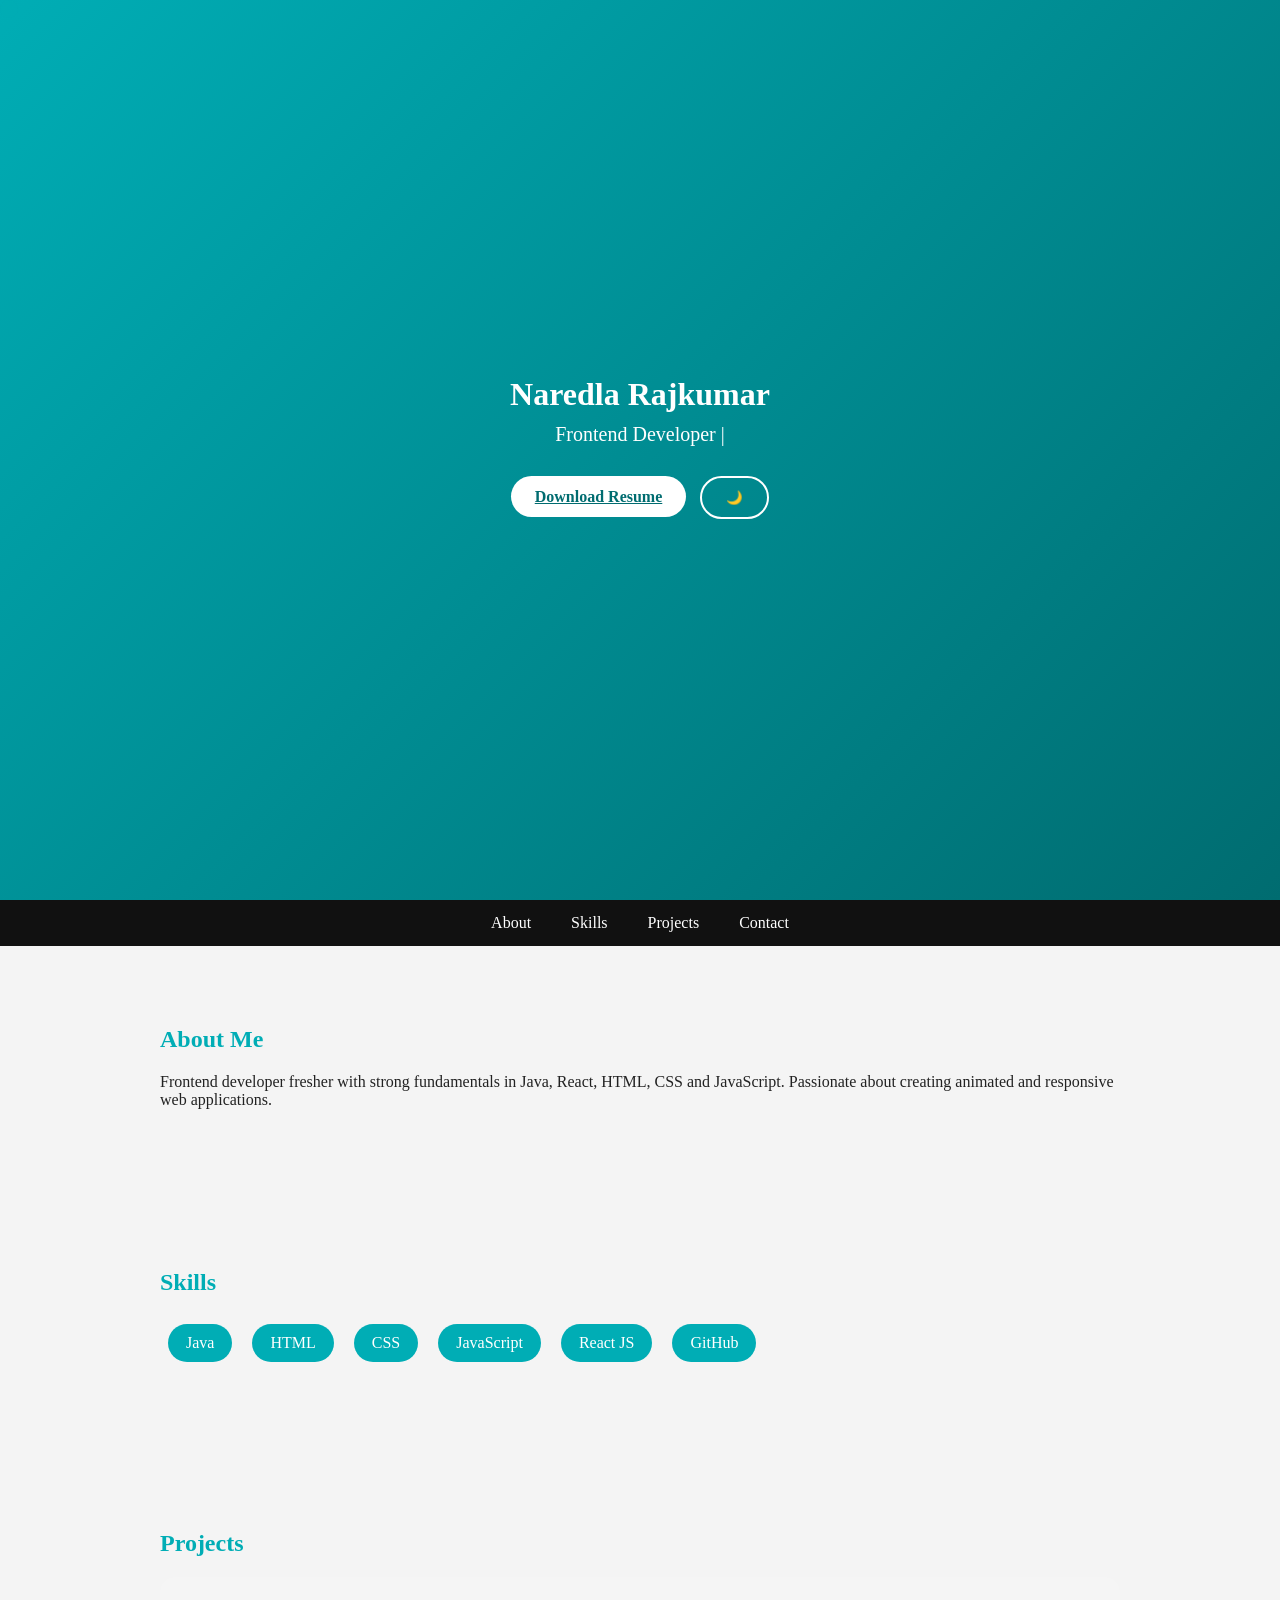
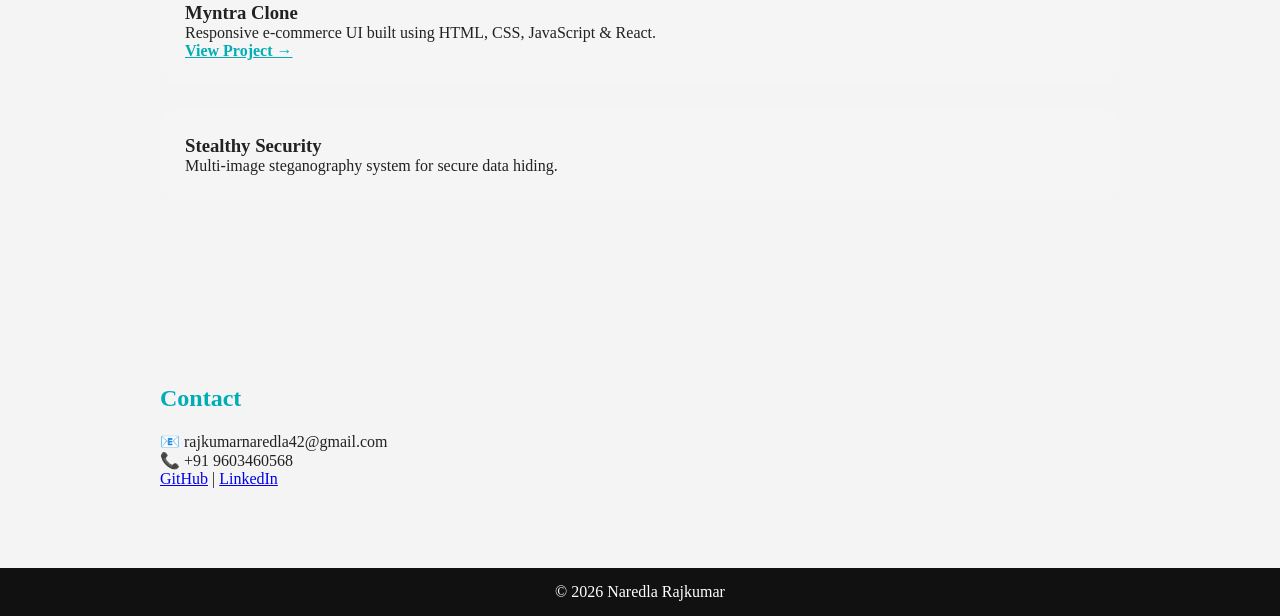
==== index.html @ a672ea50 "Add files via upload" ====
<!DOCTYPE html>
<html lang="en">
<head>
<meta charset="UTF-8">
<meta name="viewport" content="width=device-width, initial-scale=1.0">
<title>Naredla Rajkumar | Portfolio</title>
<link rel="stylesheet" href="style.css">
</head>

<body class="light">

<div id="progress"></div>
<div class="cursor"></div>

<header>
  <h1>Naredla Rajkumar</h1>
  <p class="typing"></p>

  <div class="buttons">
    <a href="resume.pdf" download class="btn">Download Resume</a>
    <button class="btn-outline" onclick="toggleTheme()">🌙</button>
  </div>
</header>

<nav>
  <a href="#about">About</a>
  <a href="#skills">Skills</a>
  <a href="#projects">Projects</a>
  <a href="#contact">Contact</a>
</nav>

<section id="about" class="fade">
  <h2>About Me</h2>
  <p>
    Frontend developer fresher with strong fundamentals in Java, React,
    HTML, CSS and JavaScript. Passionate about creating animated and
    responsive web applications.
  </p>
</section>

<section id="skills" class="fade">
  <h2>Skills</h2>
  <div class="skills">
    <span>Java</span>
    <span>HTML</span>
    <span>CSS</span>
    <span>JavaScript</span>
    <span>React JS</span>
    <span>GitHub</span>
  </div>
</section>

<section id="projects" class="fade">
  <h2>Projects</h2>

  <div class="card">
    <h3>Myntra Clone</h3>
    <p>Responsive e-commerce UI built using HTML, CSS, JavaScript & React.</p>
    <a href="https://github.com/rajkumarnaredla/first-project/" target="_blank">
      View Project →
    </a>
  </div>

  <div class="card">
    <h3>Stealthy Security</h3>
    <p>Multi-image steganography system for secure data hiding.</p>
  </div>
</section>

<section id="contact" class="fade">
  <h2>Contact</h2>
  <p>📧 rajkumarnaredla42@gmail.com</p>
  <p>📞 +91 9603460568</p>
  <p>
    <a href="https://github.com/rajkumarnaredla" target="_blank">GitHub</a> |
    <a href="https://linkedin.com/in/rajkumar-naredla-920941324" target="_blank">LinkedIn</a>
  </p>
</section>

<footer>
  <p>© 2026 Naredla Rajkumar</p>
</footer>

<script src="script.js"></script>
</body>
</html>
---- style.css ----
* {
  margin: 0;
  padding: 0;
  box-sizing: border-box;
}

html {
  scroll-behavior: smooth;
}

:root {
  --primary: #00adb5;
  --dark: #0f0f0f;
  --light: #f4f4f4;
}

/* Scroll Progress */
#progress {
  position: fixed;
  top: 0;
  left: 0;
  height: 4px;
  width: 0;
  background: var(--primary);
  z-index: 999;
}

/* Cursor Glow */
.cursor {
  width: 18px;
  height: 18px;
  background: rgba(0,173,181,0.4);
  border-radius: 50%;
  position: fixed;
  pointer-events: none;
  z-index: 1000;
}

/* Theme */
body.light {
  background: var(--light);
  color: #222;
}

body.dark {
  background: var(--dark);
  color: #eee;
}

/* Header */
header {
  min-height: 100vh;
  background: linear-gradient(135deg,#00adb5,#006c70);
  color: white;
  display: flex;
  flex-direction: column;
  align-items: center;
  justify-content: center;
  text-align: center;
}

.typing {
  margin-top: 10px;
  font-size: 20px;
}

/* Buttons */
.buttons {
  margin-top: 25px;
}

.btn, .btn-outline {
  padding: 12px 24px;
  border-radius: 30px;
  border: none;
  cursor: pointer;
  margin: 5px;
  font-weight: bold;
}

.btn {
  background: white;
  color: #006c70;
}

.btn-outline {
  background: transparent;
  border: 2px solid white;
  color: white;
}

/* Navbar */
nav {
  position: sticky;
  top: 0;
  background: #111;
  display: flex;
  justify-content: center;
}

nav a {
  color: white;
  padding: 14px 20px;
  text-decoration: none;
}

nav a:hover {
  background: var(--primary);
}

/* Sections */
section {
  max-width: 1000px;
  margin: auto;
  padding: 80px 20px;
}

h2 {
  color: var(--primary);
  margin-bottom: 20px;
}

/* Skills */
.skills span {
  display: inline-block;
  margin: 8px;
  padding: 10px 18px;
  border-radius: 30px;
  background: var(--primary);
  color: white;
  animation: float 3s infinite;
}

@keyframes float {
  0% { transform: translateY(0); }
  50% { transform: translateY(-8px); }
  100% { transform: translateY(0); }
}

/* Cards */
.card {
  background: rgba(255,255,255,0.1);
  padding: 25px;
  border-radius: 15px;
  margin-bottom: 25px;
  transition: transform 0.3s;
}

.card:hover {
  transform: scale(1.05);
}

.card a {
  color: var(--primary);
  font-weight: bold;
}

/* Fade Animation */
.fade {
  opacity: 0;
  transform: translateY(40px);
  transition: 0.8s;
}

.fade.show {
  opacity: 1;
  transform: translateY(0);
}

/* Footer */
footer {
  background: #111;
  color: white;
  text-align: center;
  padding: 15px;
}
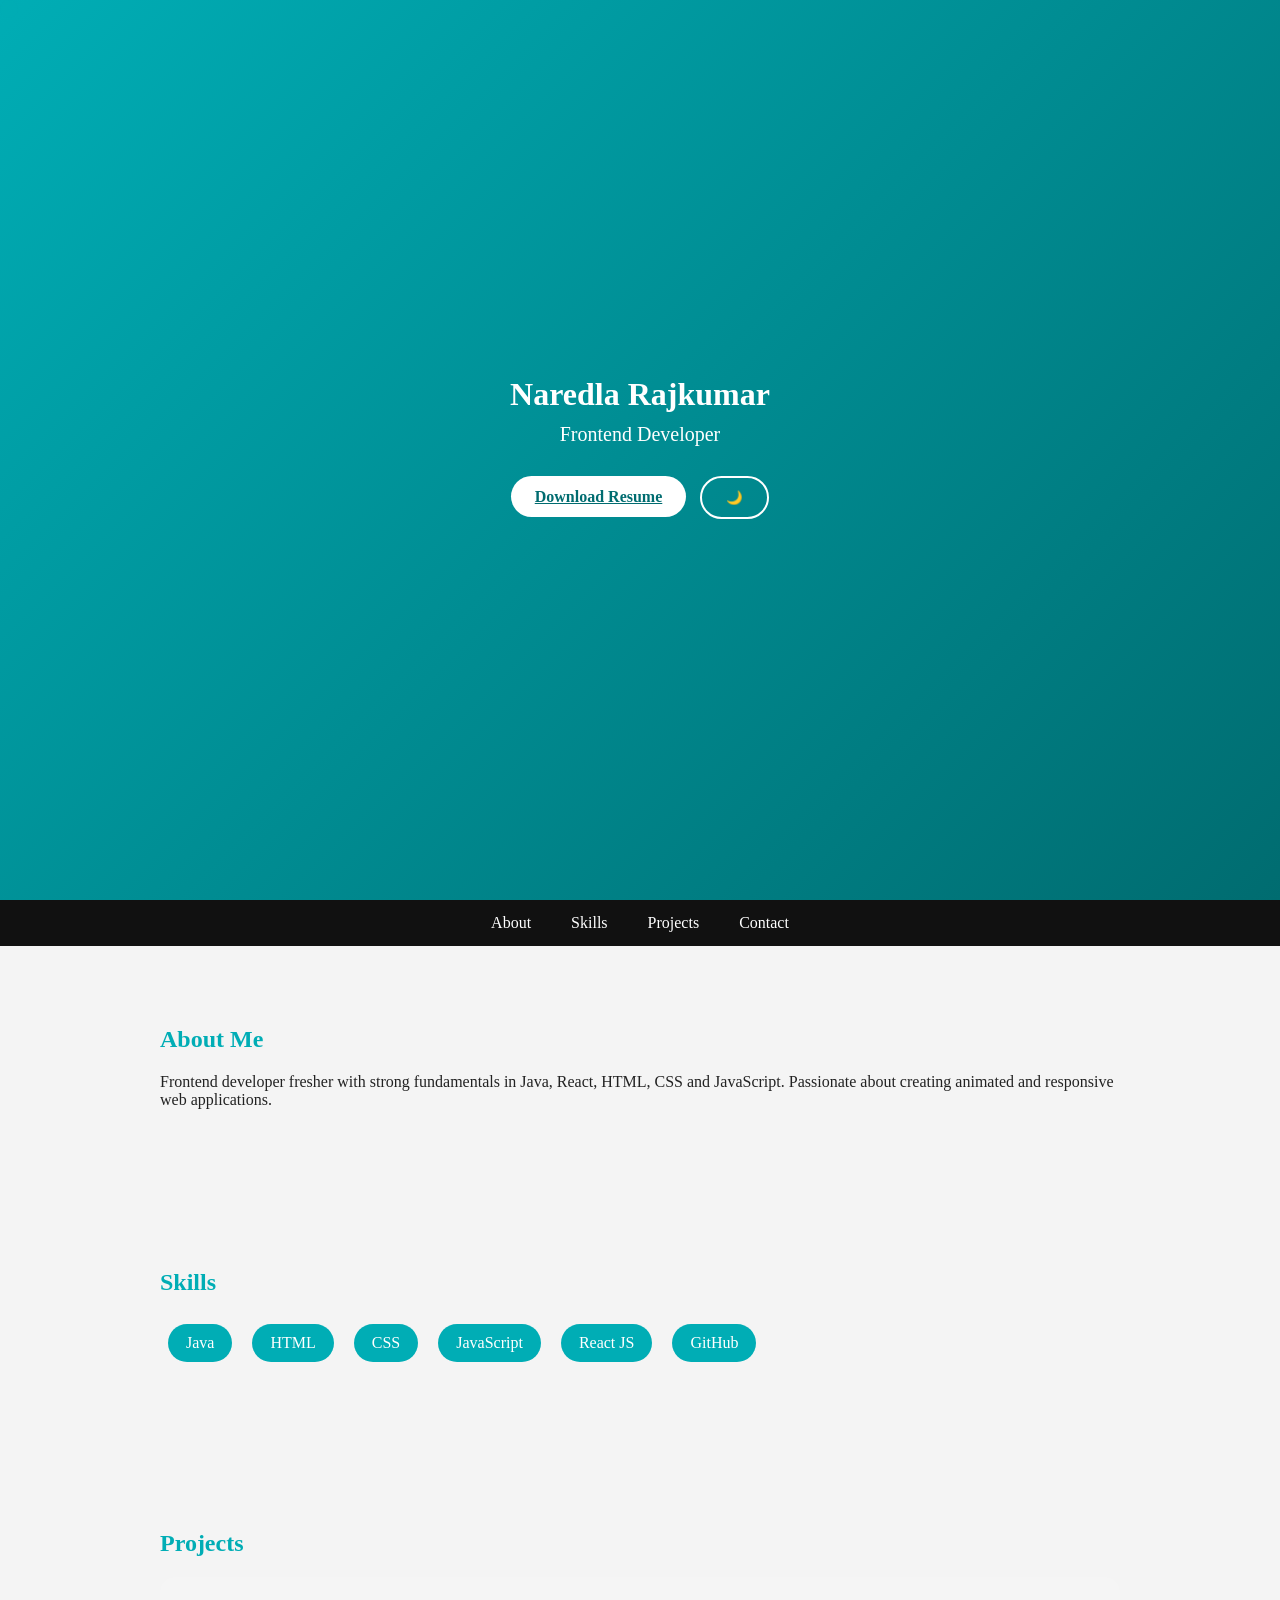
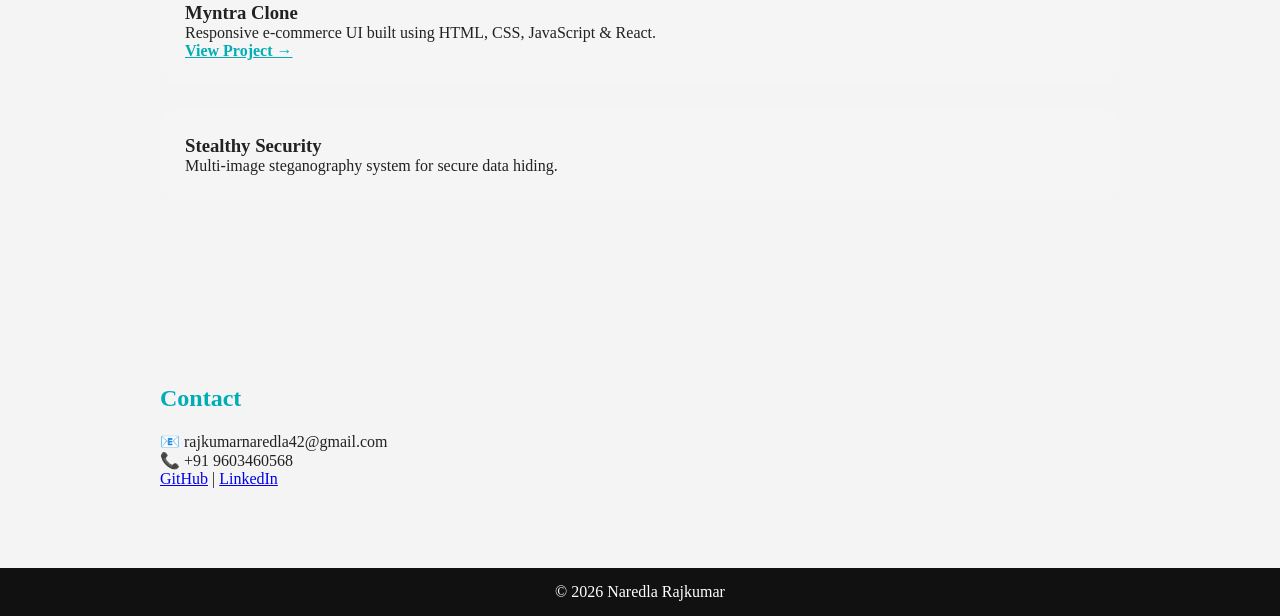
==== commit de942482: "Fix resume link and maintain HTML structure Updated the resume download link and ensured proper HTML" ====
--- a/index.html
+++ b/index.html
@@ -17,7 +17,7 @@
   <p class="typing"></p>
 
   <div class="buttons">
-    <a href="resume.pdf" download class="btn">Download Resume</a>
+    <a href="Raj kumar Resume.pdf" download class="btn">Download Resume</a>
     <button class="btn-outline" onclick="toggleTheme()">🌙</button>
   </div>
 </header>
@@ -84,3 +84,4 @@
 <script src="script.js"></script>
 </body>
 </html>
+
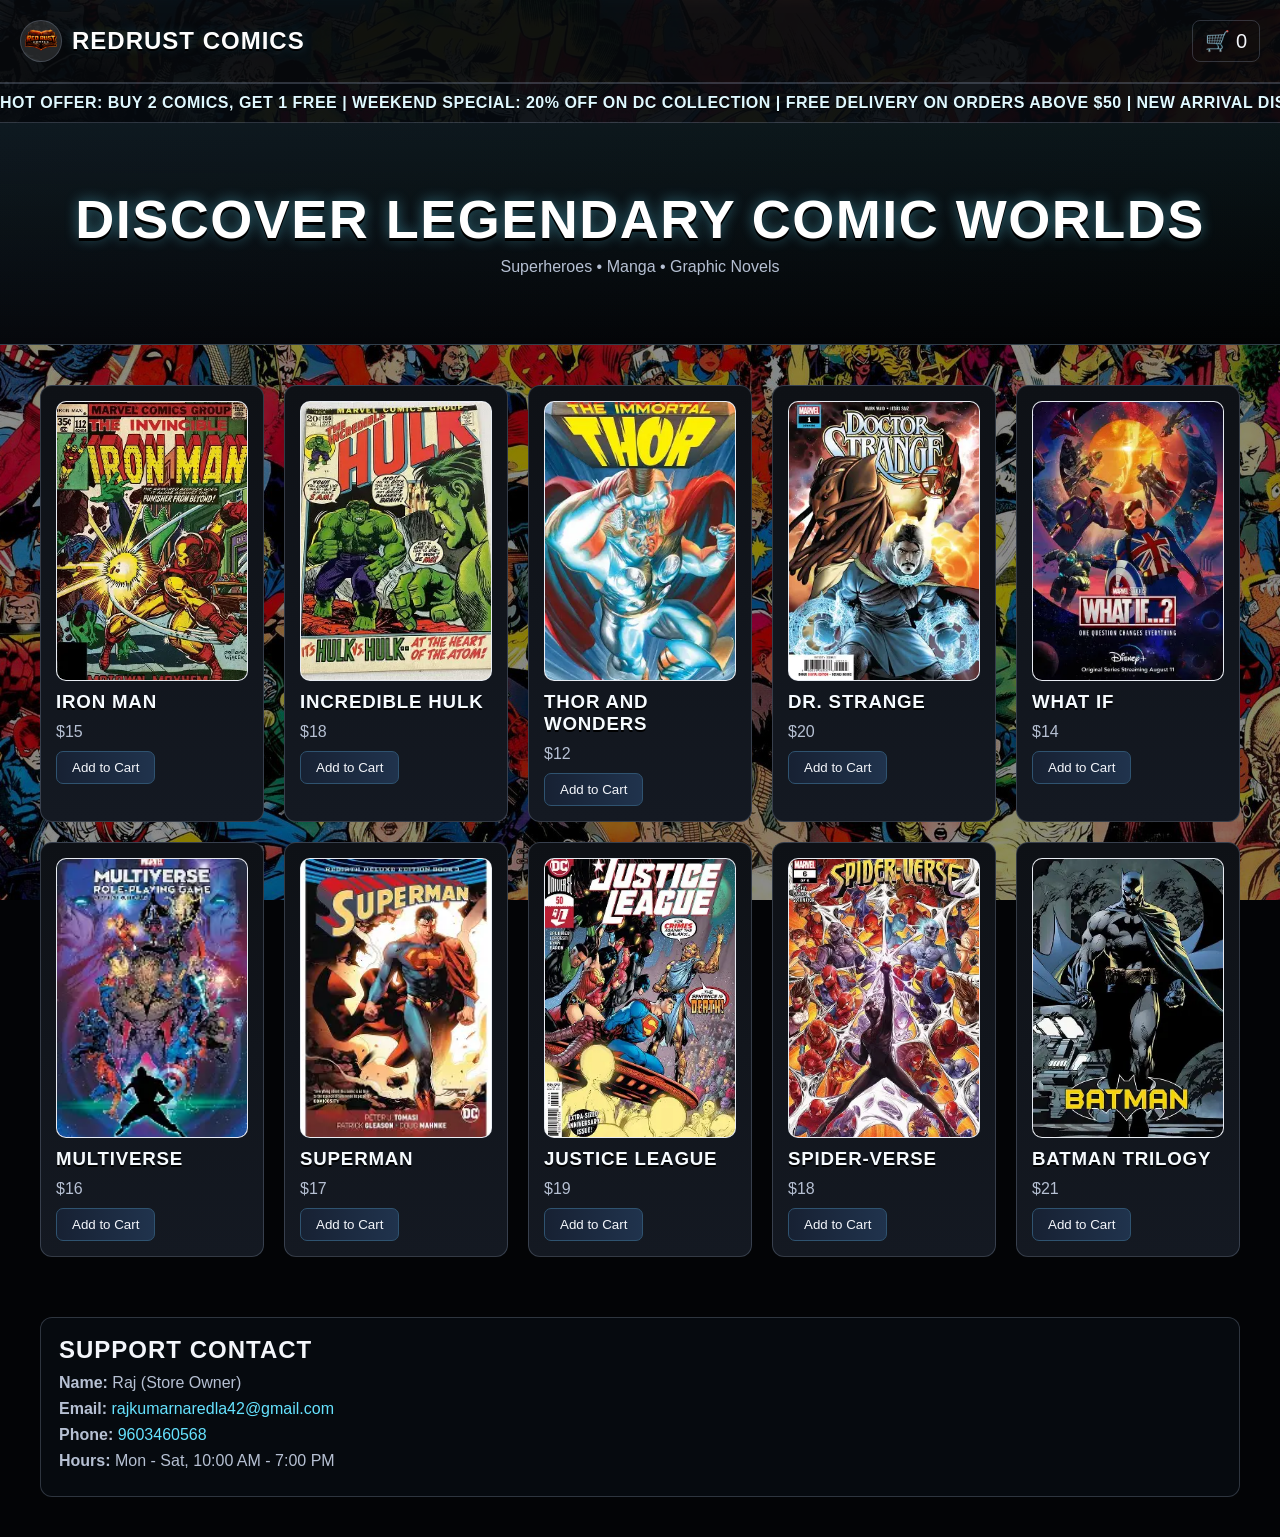
==== commit f0112c1f: "Add comic store website updates and assets" ====
--- a/index.html
+++ b/index.html
@@ -1,87 +1,60 @@
-<!DOCTYPE html>
-<html lang="en">
-<head>
-<meta charset="UTF-8">
-<meta name="viewport" content="width=device-width, initial-scale=1.0">
-<title>Naredla Rajkumar | Portfolio</title>
-<link rel="stylesheet" href="style.css">
-</head>
-
-<body class="light">
-
-<div id="progress"></div>
-<div class="cursor"></div>
-
-<header>
-  <h1>Naredla Rajkumar</h1>
-  <p class="typing"></p>
-
-  <div class="buttons">
-    <a href="Raj kumar Resume.pdf" download class="btn">Download Resume</a>
-    <button class="btn-outline" onclick="toggleTheme()">🌙</button>
-  </div>
-</header>
-
-<nav>
-  <a href="#about">About</a>
-  <a href="#skills">Skills</a>
-  <a href="#projects">Projects</a>
-  <a href="#contact">Contact</a>
-</nav>
-
-<section id="about" class="fade">
-  <h2>About Me</h2>
-  <p>
-    Frontend developer fresher with strong fundamentals in Java, React,
-    HTML, CSS and JavaScript. Passionate about creating animated and
-    responsive web applications.
-  </p>
-</section>
-
-<section id="skills" class="fade">
-  <h2>Skills</h2>
-  <div class="skills">
-    <span>Java</span>
-    <span>HTML</span>
-    <span>CSS</span>
-    <span>JavaScript</span>
-    <span>React JS</span>
-    <span>GitHub</span>
-  </div>
-</section>
-
-<section id="projects" class="fade">
-  <h2>Projects</h2>
-
-  <div class="card">
-    <h3>Myntra Clone</h3>
-    <p>Responsive e-commerce UI built using HTML, CSS, JavaScript & React.</p>
-    <a href="https://github.com/rajkumarnaredla/first-project/" target="_blank">
-      View Project →
-    </a>
-  </div>
-
-  <div class="card">
-    <h3>Stealthy Security</h3>
-    <p>Multi-image steganography system for secure data hiding.</p>
-  </div>
-</section>
-
-<section id="contact" class="fade">
-  <h2>Contact</h2>
-  <p>📧 rajkumarnaredla42@gmail.com</p>
-  <p>📞 +91 9603460568</p>
-  <p>
-    <a href="https://github.com/rajkumarnaredla" target="_blank">GitHub</a> |
-    <a href="https://linkedin.com/in/rajkumar-naredla-920941324" target="_blank">LinkedIn</a>
-  </p>
-</section>
-
-<footer>
-  <p>© 2026 Naredla Rajkumar</p>
-</footer>
-
-<script src="script.js"></script>
-</body>
-</html>
-
+﻿<!DOCTYPE html>
+<html lang="en">
+<head>
+  <meta charset="UTF-8">
+  <title>RedRust Comics</title>
+  <meta name="viewport" content="width=device-width, initial-scale=1.0">
+  <link rel="stylesheet" href="style.css">
+</head>
+<body>
+
+<!-- NAVBAR -->
+<nav>
+  <div class="brand">
+    <img src="images/logo.png" alt="RedRust Comics Logo" class="logo" onerror="this.style.display='none'">
+    <h1>RedRust Comics</h1>
+  </div>
+  <div class="cart-icon" onclick="toggleCart()">
+    &#128722; <span id="cart-count">0</span>
+  </div>
+</nav>
+
+<!-- OFFERS TICKER -->
+<section class="offer-ticker" aria-label="Latest Offers">
+  <div class="offer-track">
+    <p>Hot Offer: Buy 2 Comics, Get 1 Free | Weekend Special: 20% Off on DC Collection | Free Delivery on Orders Above $50 | New Arrival Discount: Flat $5 Off on Marvel Titles</p>
+    <p aria-hidden="true">Hot Offer: Buy 2 Comics, Get 1 Free | Weekend Special: 20% Off on DC Collection | Free Delivery on Orders Above $50 | New Arrival Discount: Flat $5 Off on Marvel Titles</p>
+  </div>
+</section>
+
+<!-- HERO -->
+<section class="hero">
+  <h2>Discover Legendary Comic Worlds</h2>
+  <p>Superheroes • Manga • Graphic Novels</p>
+</section>
+
+<!-- PRODUCTS -->
+<section class="products" id="product-list">
+</section>
+
+<!-- CART SIDEBAR -->
+<div class="cart" id="cart">
+  <h2>Your Cart</h2>
+  <div id="cart-items"></div>
+  <h3>Total: $<span id="cart-total">0</span></h3>
+  <button class="checkout">Checkout</button>
+</div>
+
+<!-- SUPPORT -->
+<footer class="support" id="support">
+  <h2>Support Contact</h2>
+  <p><strong>Name:</strong> Raj (Store Owner)</p>
+  <p><strong>Email:</strong> <a href="mailto:rajkumarnaredla42@gmail.com">rajkumarnaredla42@gmail.com</a></p>
+  <p><strong>Phone:</strong> <a href="tel:+919603460568">9603460568</a></p>
+  <p><strong>Hours:</strong> Mon - Sat, 10:00 AM - 7:00 PM</p>
+</footer>
+
+<script src="script.js"></script>
+</body>
+</html>
+
--- a/style.css
+++ b/style.css
@@ -1,176 +1,370 @@
-* {
-  margin: 0;
-  padding: 0;
-  box-sizing: border-box;
-}
-
-html {
-  scroll-behavior: smooth;
-}
-
-:root {
-  --primary: #00adb5;
-  --dark: #0f0f0f;
-  --light: #f4f4f4;
-}
-
-/* Scroll Progress */
-#progress {
-  position: fixed;
-  top: 0;
-  left: 0;
-  height: 4px;
-  width: 0;
-  background: var(--primary);
-  z-index: 999;
-}
-
-/* Cursor Glow */
-.cursor {
-  width: 18px;
-  height: 18px;
-  background: rgba(0,173,181,0.4);
-  border-radius: 50%;
-  position: fixed;
-  pointer-events: none;
-  z-index: 1000;
-}
-
-/* Theme */
-body.light {
-  background: var(--light);
-  color: #222;
-}
-
-body.dark {
-  background: var(--dark);
-  color: #eee;
-}
-
-/* Header */
-header {
-  min-height: 100vh;
-  background: linear-gradient(135deg,#00adb5,#006c70);
-  color: white;
-  display: flex;
-  flex-direction: column;
-  align-items: center;
-  justify-content: center;
-  text-align: center;
-}
-
-.typing {
-  margin-top: 10px;
-  font-size: 20px;
-}
-
-/* Buttons */
-.buttons {
-  margin-top: 25px;
-}
-
-.btn, .btn-outline {
-  padding: 12px 24px;
-  border-radius: 30px;
-  border: none;
-  cursor: pointer;
-  margin: 5px;
-  font-weight: bold;
-}
-
-.btn {
-  background: white;
-  color: #006c70;
-}
-
-.btn-outline {
-  background: transparent;
-  border: 2px solid white;
-  color: white;
-}
-
-/* Navbar */
-nav {
-  position: sticky;
-  top: 0;
-  background: #111;
-  display: flex;
-  justify-content: center;
-}
-
-nav a {
-  color: white;
-  padding: 14px 20px;
-  text-decoration: none;
-}
-
-nav a:hover {
-  background: var(--primary);
-}
-
-/* Sections */
-section {
-  max-width: 1000px;
-  margin: auto;
-  padding: 80px 20px;
-}
-
-h2 {
-  color: var(--primary);
-  margin-bottom: 20px;
-}
-
-/* Skills */
-.skills span {
-  display: inline-block;
-  margin: 8px;
-  padding: 10px 18px;
-  border-radius: 30px;
-  background: var(--primary);
-  color: white;
-  animation: float 3s infinite;
-}
-
-@keyframes float {
-  0% { transform: translateY(0); }
-  50% { transform: translateY(-8px); }
-  100% { transform: translateY(0); }
-}
-
-/* Cards */
-.card {
-  background: rgba(255,255,255,0.1);
-  padding: 25px;
-  border-radius: 15px;
-  margin-bottom: 25px;
-  transition: transform 0.3s;
-}
-
-.card:hover {
-  transform: scale(1.05);
-}
-
-.card a {
-  color: var(--primary);
-  font-weight: bold;
-}
-
-/* Fade Animation */
-.fade {
-  opacity: 0;
-  transform: translateY(40px);
-  transition: 0.8s;
-}
-
-.fade.show {
-  opacity: 1;
-  transform: translateY(0);
-}
-
-/* Footer */
-footer {
-  background: #111;
-  color: white;
-  text-align: center;
-  padding: 15px;
-}
+* {
+  margin: 0;
+  padding: 0;
+  box-sizing: border-box;
+  font-family: "Segoe UI", sans-serif;
+}
+
+:root {
+  --bg: #050608;
+  --surface: #0e1116;
+  --surface-2: #141922;
+  --text: #f4f6fb;
+  --muted: #b6c0d3;
+  --accent: #66e3ff;
+  --accent-soft: rgba(102, 227, 255, 0.22);
+  --border: rgba(164, 180, 206, 0.25);
+}
+
+body {
+  color: var(--text);
+  background: #030406 url("images/background.jpg") center center / cover no-repeat fixed;
+  min-height: 100vh;
+  position: relative;
+  animation: pageFadeIn 0.9s ease-out both;
+}
+
+body::before {
+  content: "";
+  position: fixed;
+  inset: 0;
+  background: rgba(0, 0, 0, 0.45);
+  pointer-events: none;
+  z-index: 0;
+}
+
+body > * {
+  position: relative;
+  z-index: 1;
+}
+
+@keyframes pageFadeIn {
+  from {
+    opacity: 0;
+  }
+  to {
+    opacity: 1;
+  }
+}
+
+/* NAVBAR */
+nav {
+  display: flex;
+  justify-content: space-between;
+  align-items: center;
+  padding: 20px;
+  background: rgba(8, 10, 14, 0.85);
+  border-bottom: 1px solid var(--border);
+  position: sticky;
+  top: 0;
+  backdrop-filter: blur(6px);
+  z-index: 100;
+}
+
+nav h1 {
+  color: #fefefe;
+  letter-spacing: 1px;
+  text-transform: uppercase;
+  text-shadow: 0 2px 0 #000, 0 0 12px var(--accent-soft);
+  animation: logoPulse 2.8s ease-in-out infinite;
+}
+
+.brand {
+  display: flex;
+  align-items: center;
+  gap: 10px;
+}
+
+.logo {
+  width: 42px;
+  height: 42px;
+  object-fit: cover;
+  border-radius: 50%;
+  border: 1px solid var(--border);
+  background: rgba(255, 255, 255, 0.12);
+}
+
+.cart-icon {
+  cursor: pointer;
+  font-size: 20px;
+  color: var(--text);
+  padding: 8px 12px;
+  border: 1px solid var(--border);
+  border-radius: 8px;
+  transition: 0.25s ease;
+}
+
+.cart-icon:hover {
+  border-color: var(--accent);
+  box-shadow: 0 0 12px var(--accent-soft);
+}
+
+/* OFFERS */
+.offer-ticker {
+  overflow: hidden;
+  border-top: 1px solid var(--border);
+  border-bottom: 1px solid var(--border);
+  background: rgba(6, 10, 16, 0.9);
+}
+
+.offer-track {
+  display: flex;
+  width: max-content;
+  gap: 36px;
+  padding: 10px 0;
+  animation: scrollOffers 26s linear infinite;
+}
+
+.offer-track p {
+  white-space: nowrap;
+  color: #dff8ff;
+  font-weight: 700;
+  letter-spacing: 0.5px;
+  text-transform: uppercase;
+  text-shadow: 0 1px 0 #000;
+}
+
+/* HERO */
+.hero {
+  text-align: center;
+  padding: 68px 20px;
+  background:
+    linear-gradient(180deg, rgba(102, 227, 255, 0.08) 0%, transparent 100%),
+    linear-gradient(135deg, #07090e, #020304);
+  border-bottom: 1px solid var(--border);
+}
+
+.hero h2 {
+  font-size: clamp(30px, 6vw, 54px);
+  line-height: 1.05;
+  color: #ffffff;
+  margin-bottom: 10px;
+  text-transform: uppercase;
+  letter-spacing: 1.5px;
+  text-shadow: 0 3px 0 #000, 0 0 14px rgba(102, 227, 255, 0.45);
+  animation: heroPopIn 1s ease-out both, heroGlow 3s ease-in-out infinite 1s;
+}
+
+.hero p {
+  color: var(--muted);
+}
+
+/* PRODUCTS */
+.products {
+  display: grid;
+  grid-template-columns: repeat(auto-fit, minmax(220px, 1fr));
+  gap: 20px;
+  padding: 40px;
+}
+
+.product {
+  background: linear-gradient(180deg, var(--surface), var(--surface-2));
+  border: 1px solid var(--border);
+  padding: 15px;
+  border-radius: 12px;
+  transition: 0.28s ease;
+}
+
+.product:hover {
+  transform: translateY(-5px);
+  border-color: var(--accent);
+  box-shadow: 0 10px 26px rgba(0, 0, 0, 0.45), 0 0 18px var(--accent-soft);
+}
+
+.product img {
+  width: 100%;
+  height: 280px;
+  object-fit: cover;
+  border-radius: 10px;
+  border: 1px solid var(--border);
+  background: #ffffff;
+  opacity: 1;
+  display: block;
+}
+
+.product h3 {
+  margin: 10px 0;
+  text-transform: uppercase;
+  letter-spacing: 0.8px;
+  color: #f6fbff;
+  text-shadow: 0 2px 0 #000;
+  transition: 0.2s ease;
+}
+
+.product:hover h3 {
+  color: #c9f8ff;
+  transform: translateX(2px);
+}
+
+.product p {
+  color: var(--muted);
+  margin-bottom: 10px;
+}
+
+.product button {
+  background: linear-gradient(90deg, #172133, #20334d);
+  border: 1px solid #2f5370;
+  padding: 8px 15px;
+  color: var(--text);
+  cursor: pointer;
+  border-radius: 7px;
+  transition: 0.2s ease;
+}
+
+.product button:hover {
+  border-color: var(--accent);
+  box-shadow: 0 0 14px var(--accent-soft);
+}
+
+/* CART */
+.cart {
+  position: fixed;
+  right: -400px;
+  top: 0;
+  width: 310px;
+  height: 100%;
+  background: rgba(10, 12, 17, 0.98);
+  border-left: 1px solid var(--border);
+  padding: 20px;
+  transition: 0.35s ease;
+  overflow-y: auto;
+}
+
+.cart.active {
+  right: 0;
+}
+
+.cart-item {
+  display: flex;
+  justify-content: space-between;
+  align-items: center;
+  gap: 8px;
+  margin: 12px 0;
+  color: var(--muted);
+}
+
+.cart-item button {
+  background: transparent;
+  border: 1px solid var(--border);
+  color: var(--text);
+  border-radius: 6px;
+  cursor: pointer;
+  padding: 4px 6px;
+}
+
+.checkout {
+  width: 100%;
+  padding: 10px;
+  background: linear-gradient(90deg, #20334d, #274569);
+  border: 1px solid #3f6f9e;
+  color: var(--text);
+  border-radius: 8px;
+  margin-top: 12px;
+  cursor: pointer;
+  transition: 0.2s ease;
+}
+
+.checkout:hover {
+  border-color: var(--accent);
+  box-shadow: 0 0 16px var(--accent-soft);
+}
+
+/* SUPPORT */
+.support {
+  margin: 20px 40px 40px;
+  padding: 18px;
+  border: 1px solid var(--border);
+  border-radius: 12px;
+  background: rgba(8, 12, 18, 0.85);
+}
+
+.support h2 {
+  margin-bottom: 10px;
+  text-transform: uppercase;
+  letter-spacing: 1px;
+}
+
+.support p {
+  color: var(--muted);
+  margin: 8px 0;
+}
+
+.support a {
+  color: var(--accent);
+  text-decoration: none;
+}
+
+.support a:hover {
+  text-decoration: underline;
+}
+
+@media (max-width: 600px) {
+  nav {
+    padding: 14px;
+  }
+
+  .logo {
+    width: 34px;
+    height: 34px;
+  }
+
+  nav h1 {
+    font-size: 18px;
+  }
+
+  .offer-track {
+    animation-duration: 20s;
+  }
+
+  .offer-track p {
+    font-size: 12px;
+  }
+
+  .support {
+    margin: 12px 14px 18px;
+    padding: 14px;
+  }
+}
+
+@keyframes heroPopIn {
+  0% {
+    opacity: 0;
+    transform: scale(0.88) rotate(-1deg);
+  }
+  60% {
+    opacity: 1;
+    transform: scale(1.04) rotate(0deg);
+  }
+  100% {
+    transform: scale(1) rotate(0deg);
+  }
+}
+
+@keyframes heroGlow {
+  0%,
+  100% {
+    text-shadow: 0 3px 0 #000, 0 0 12px rgba(102, 227, 255, 0.35);
+  }
+  50% {
+    text-shadow: 0 3px 0 #000, 0 0 22px rgba(102, 227, 255, 0.7);
+  }
+}
+
+@keyframes logoPulse {
+  0%,
+  100% {
+    transform: translateY(0);
+  }
+  50% {
+    transform: translateY(-1px);
+  }
+}
+
+@keyframes scrollOffers {
+  from {
+    transform: translateX(0);
+  }
+  to {
+    transform: translateX(-50%);
+  }
+}
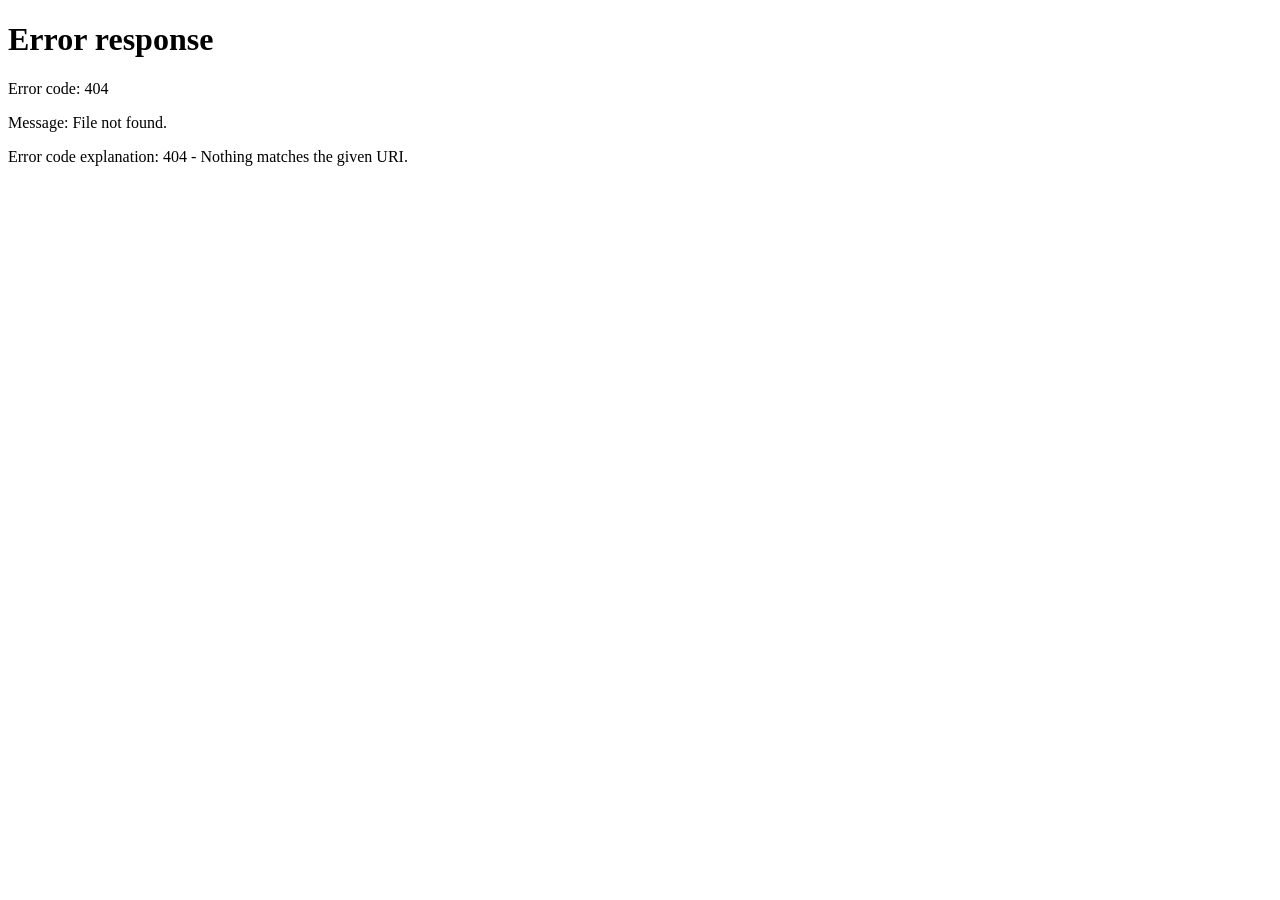
==== commit bbfadf03: "Redirect root site to comic store" ====
--- a/index.html
+++ b/index.html
@@ -2,59 +2,14 @@
 <html lang="en">
 <head>
   <meta charset="UTF-8">
-  <title>RedRust Comics</title>
   <meta name="viewport" content="width=device-width, initial-scale=1.0">
-  <link rel="stylesheet" href="style.css">
+  <meta http-equiv="refresh" content="0; url=/Portfolio/comic%20store/">
+  <title>Redirecting...</title>
+  <script>
+    window.location.replace('/Portfolio/comic%20store/');
+  </script>
 </head>
 <body>
-
-<!-- NAVBAR -->
-<nav>
-  <div class="brand">
-    <img src="images/logo.png" alt="RedRust Comics Logo" class="logo" onerror="this.style.display='none'">
-    <h1>RedRust Comics</h1>
-  </div>
-  <div class="cart-icon" onclick="toggleCart()">
-    &#128722; <span id="cart-count">0</span>
-  </div>
-</nav>
-
-<!-- OFFERS TICKER -->
-<section class="offer-ticker" aria-label="Latest Offers">
-  <div class="offer-track">
-    <p>Hot Offer: Buy 2 Comics, Get 1 Free | Weekend Special: 20% Off on DC Collection | Free Delivery on Orders Above $50 | New Arrival Discount: Flat $5 Off on Marvel Titles</p>
-    <p aria-hidden="true">Hot Offer: Buy 2 Comics, Get 1 Free | Weekend Special: 20% Off on DC Collection | Free Delivery on Orders Above $50 | New Arrival Discount: Flat $5 Off on Marvel Titles</p>
-  </div>
-</section>
-
-<!-- HERO -->
-<section class="hero">
-  <h2>Discover Legendary Comic Worlds</h2>
-  <p>Superheroes • Manga • Graphic Novels</p>
-</section>
-
-<!-- PRODUCTS -->
-<section class="products" id="product-list">
-</section>
-
-<!-- CART SIDEBAR -->
-<div class="cart" id="cart">
-  <h2>Your Cart</h2>
-  <div id="cart-items"></div>
-  <h3>Total: $<span id="cart-total">0</span></h3>
-  <button class="checkout">Checkout</button>
-</div>
-
-<!-- SUPPORT -->
-<footer class="support" id="support">
-  <h2>Support Contact</h2>
-  <p><strong>Name:</strong> Raj (Store Owner)</p>
-  <p><strong>Email:</strong> <a href="mailto:rajkumarnaredla42@gmail.com">rajkumarnaredla42@gmail.com</a></p>
-  <p><strong>Phone:</strong> <a href="tel:+919603460568">9603460568</a></p>
-  <p><strong>Hours:</strong> Mon - Sat, 10:00 AM - 7:00 PM</p>
-</footer>
-
-<script src="script.js"></script>
+  <p>Redirecting to Comic Store...</p>
 </body>
-</html>
-
+</html>
